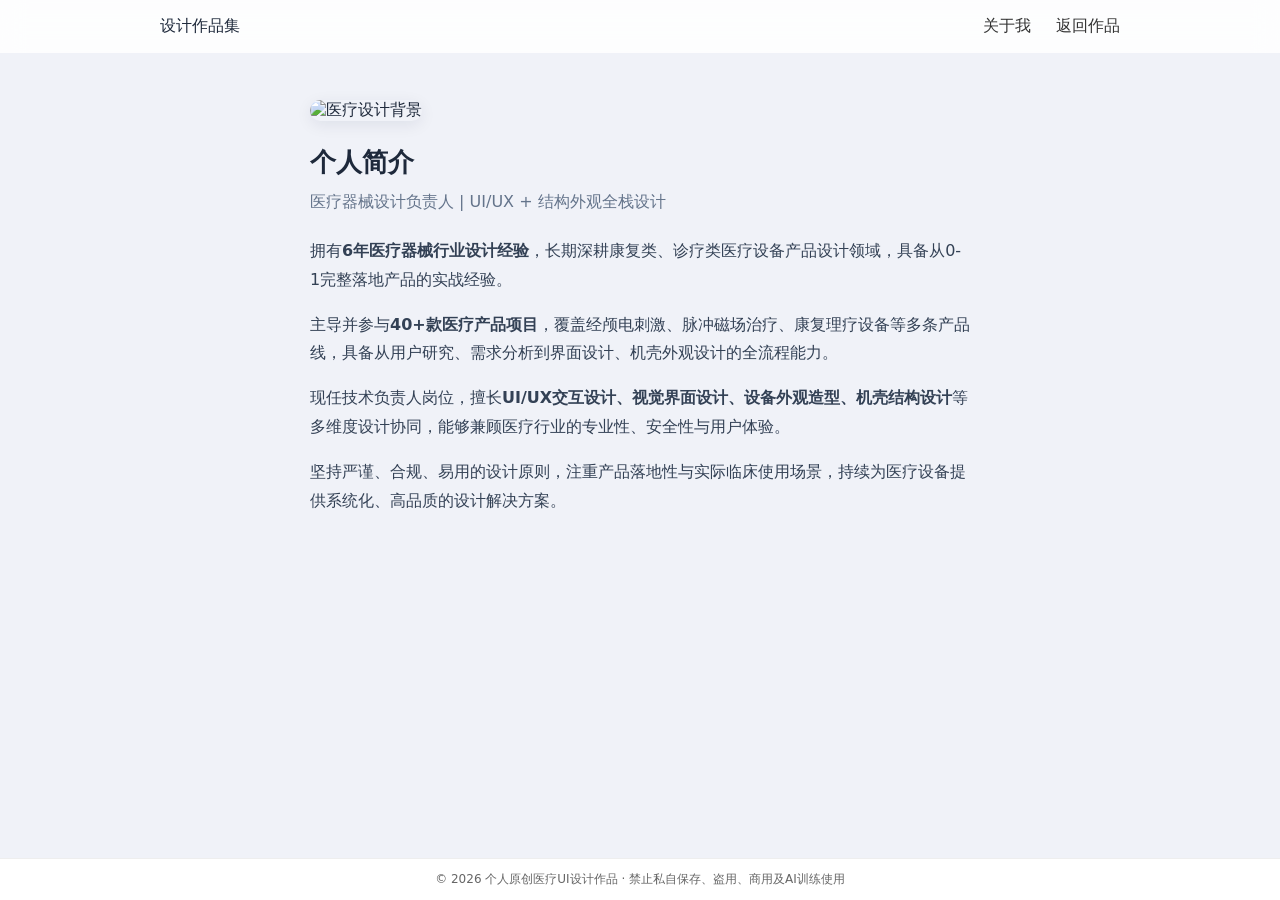
==== about.html @ 3674c854 "Add files via upload" ====
<!DOCTYPE html>
<html lang="zh-CN">
<head>
<meta charset="UTF-8">
<meta name="viewport" content="width=device-width, initial-scale=1.0">
<title>关于我 - 医疗设备设计负责人</title>
<style>
*{margin:0;padding:0;box-sizing:border-box}
body{font-family:system-ui,sans-serif;background:#f0f2f8;color:#1E293B;padding-bottom:60px}
header{position:fixed;top:0;left:0;width:100%;background:rgba(255,255,255,.85);backdrop-filter:blur(12px);z-index:90}
.nav{max-width:1000px;margin:auto;padding:16px 20px;display:flex;justify-content:space-between;align-items:center}
.menu a{margin-left:20px;text-decoration:none;color:#333}

.profile{max-width:700px;margin:0 auto;padding:100px 20px 40px}
.profile-img{width:100%;height:auto;border-radius:16px;margin-bottom:24px;box-shadow:0 4px 16px rgba(0,20,60,.08)}
.profile h1{font-size:26px;margin-bottom:12px}
.profile .title{color:#64748b;font-size:16px;margin-bottom:24px}
.profile .content{line-height:1.8;font-size:16px;color:#334155}
.profile .content p{margin-bottom:16px}

.footer{position:fixed;left:0;bottom:0;width:100%;background:#fff;padding:12px 0;text-align:center;font-size:12px;color:#666;border-top:1px solid #eee}
</style>
</head>

<body>

<header>
  <div class="nav">
    <div class="logo">设计作品集</div>
    <div class="menu">
      <a href="about.html">关于我</a>
      <a href="index.html">返回作品</a>
    </div>
  </div>
</header>

<div class="profile">
  <img src="medical-bg.jpg" class="profile-img" alt="医疗设计背景">

  <h1>个人简介</h1>
  <div class="title">医疗器械设计负责人 | UI/UX + 结构外观全栈设计</div>

  <div class="content">
    <p>拥有<strong>6年医疗器械行业设计经验</strong>，长期深耕康复类、诊疗类医疗设备产品设计领域，具备从0-1完整落地产品的实战经验。</p>

    <p>主导并参与<strong>40+款医疗产品项目</strong>，覆盖经颅电刺激、脉冲磁场治疗、康复理疗设备等多条产品线，具备从用户研究、需求分析到界面设计、机壳外观设计的全流程能力。</p>

    <p>现任技术负责人岗位，擅长<strong>UI/UX交互设计、视觉界面设计、设备外观造型、机壳结构设计</strong>等多维度设计协同，能够兼顾医疗行业的专业性、安全性与用户体验。</p>

    <p>坚持严谨、合规、易用的设计原则，注重产品落地性与实际临床使用场景，持续为医疗设备提供系统化、高品质的设计解决方案。</p>
  </div>
</div>

<div class="footer">
  © 2026 个人原创医疗UI设计作品 · 禁止私自保存、盗用、商用及AI训练使用
</div>

</body>
</html>
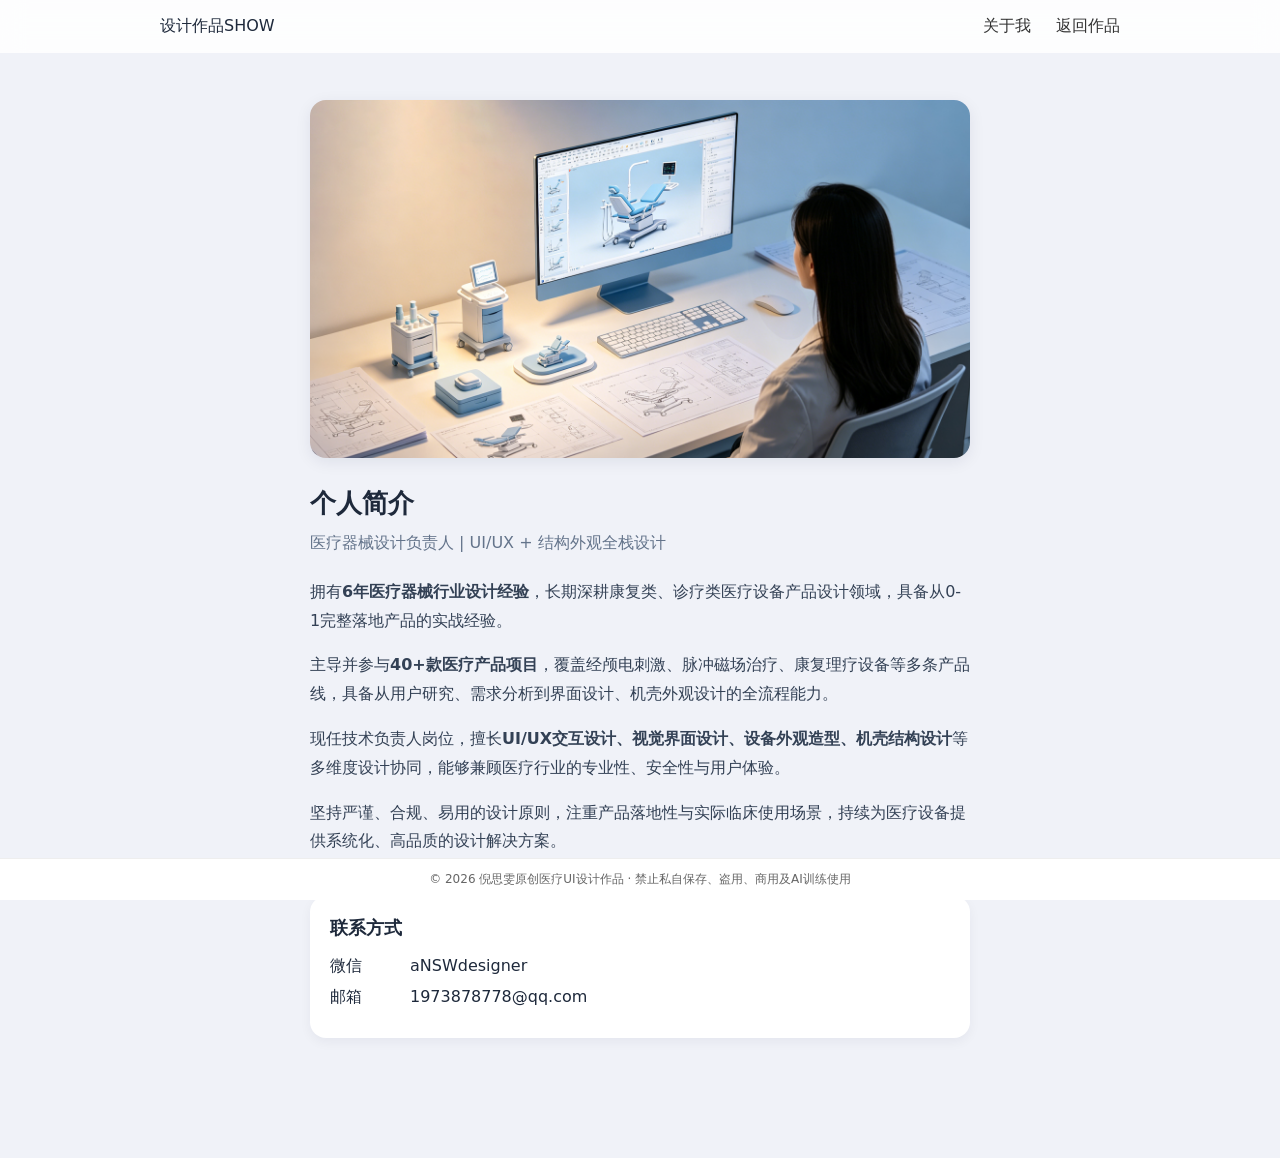
==== commit 92a407e9: "Update about.html" ====
--- a/about.html
+++ b/about.html
@@ -6,7 +6,7 @@
 <title>关于我 - 医疗设备设计负责人</title>
 <style>
 *{margin:0;padding:0;box-sizing:border-box}
-body{font-family:system-ui,sans-serif;background:#f0f2f8;color:#1E293B;padding-bottom:60px}
+body{font-family:system-ui,sans-serif;background:#f0f2f8;color:#1E293B;padding-bottom:80px}
 header{position:fixed;top:0;left:0;width:100%;background:rgba(255,255,255,.85);backdrop-filter:blur(12px);z-index:90}
 .nav{max-width:1000px;margin:auto;padding:16px 20px;display:flex;justify-content:space-between;align-items:center}
 .menu a{margin-left:20px;text-decoration:none;color:#333}
@@ -18,6 +18,12 @@
 .profile .content{line-height:1.8;font-size:16px;color:#334155}
 .profile .content p{margin-bottom:16px}
 
+/* 联系方式样式 */
+.contact{margin-top:40px;padding:20px;background:#fff;border-radius:16px;box-shadow:0 4px 12px rgba(0,20,60,.05)}
+.contact h3{margin-bottom:16px;font-size:18px}
+.contact .item{display:flex;gap:10px;margin-bottom:10px;font-size:16px}
+.contact .label{width:70px;font-weight:500;color:#1E293B}
+
 .footer{position:fixed;left:0;bottom:0;width:100%;background:#fff;padding:12px 0;text-align:center;font-size:12px;color:#666;border-top:1px solid #eee}
 </style>
 </head>
@@ -26,7 +32,7 @@
 
 <header>
   <div class="nav">
-    <div class="logo">设计作品集</div>
+    <div class="logo">设计作品SHOW</div>
     <div class="menu">
       <a href="about.html">关于我</a>
       <a href="index.html">返回作品</a>
@@ -49,11 +55,24 @@
 
     <p>坚持严谨、合规、易用的设计原则，注重产品落地性与实际临床使用场景，持续为医疗设备提供系统化、高品质的设计解决方案。</p>
   </div>
+
+  <!-- 联系方式 -->
+  <div class="contact">
+    <h3>联系方式</h3>
+    <div class="item">
+      <div class="label">微信</div>
+      <div>aNSWdesigner</div>
+    </div>
+    <div class="item">
+      <div class="label">邮箱</div>
+      <div>1973878778@qq.com</div>
+    </div>
+  </div>
 </div>
 
 <div class="footer">
-  © 2026 个人原创医疗UI设计作品 · 禁止私自保存、盗用、商用及AI训练使用
+  © 2026 倪思雯原创医疗UI设计作品 · 禁止私自保存、盗用、商用及AI训练使用
 </div>
 
 </body>
-</html>+</html>
